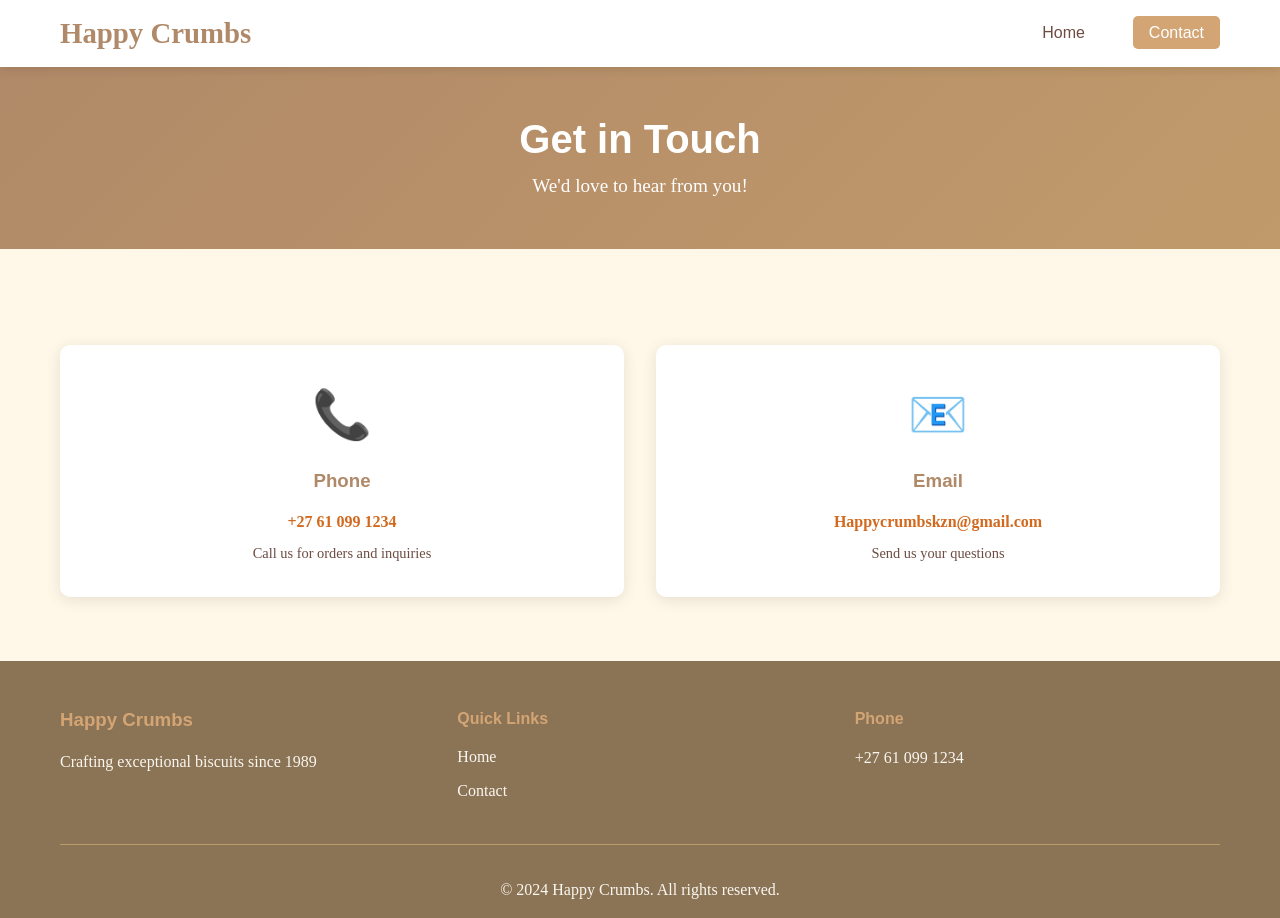
==== contact.html @ 93c15537 "Update website content and layout" ====
<!DOCTYPE html>
<html lang="en">
<head>
    <meta charset="UTF-8">
    <meta name="viewport" content="width=device-width, initial-scale=1.0">
    <meta name="description" content="Contact Happy Crumbs - Get in touch with us">
    <title>Contact - Happy Crumbs</title>
    <link rel="stylesheet" href="styles.css">
</head>
<body>
    <!-- Navigation -->
    <nav class="navbar">
        <div class="container">
            <div class="nav-brand">
                <h1>Happy Crumbs</h1>
            </div>
            <ul class="nav-menu">
                <li><a href="index.html">Home</a></li>
                <li><a href="contact.html" class="active">Contact</a></li>
            </ul>
        </div>
    </nav>

    <!-- Contact Hero -->
    <section class="page-hero">
        <div class="container">
            <h2>Get in Touch</h2>
            <p>We'd love to hear from you!</p>
        </div>
    </section>

    <!-- Contact Information -->
    <section class="contact-info">
        <div class="container">
            <div class="contact-grid">
                <!-- Phone -->
                <div class="contact-card">
                    <div class="contact-icon">📞</div>
                    <h3>Phone</h3>
                    <p><a href="tel:+27610991234">+27 61 099 1234</a></p>
                    <p class="contact-note">Call us for orders and inquiries</p>
                </div>
                
                <!-- Email -->
                <div class="contact-card">
                    <div class="contact-icon">📧</div>
                    <h3>Email</h3>
                    <p><a href="mailto:Happycrumbskzn@gmail.com">Happycrumbskzn@gmail.com</a></p>
                    <p class="contact-note">Send us your questions</p>
                </div>
            </div>
        </div>
    </section>

    <!-- Footer -->
    <footer class="footer">
        <div class="container">
            <div class="footer-content">
                <div class="footer-section">
                    <h3>Happy Crumbs</h3>
                    <p>Crafting exceptional biscuits since 1989</p>
                </div>
                <div class="footer-section">
                    <h4>Quick Links</h4>
                    <ul>
                        <li><a href="index.html">Home</a></li>
                        <li><a href="contact.html">Contact</a></li>
                    </ul>
                </div>
                <div class="footer-section">
                    <h4>Phone</h4>
                    <p>+27 61 099 1234</p>
                </div>
            </div>
            <div class="footer-bottom">
                <p>&copy; 2024 Happy Crumbs. All rights reserved.</p>
            </div>
        </div>
    </footer>
</body>
</html>
---- styles.css ----
/* ============================================
   CSS Variables - Bakery Theme Colors
   ============================================ */
:root {
    --cream: #FAF7F0;
    --off-white: #FFF8E8;
    --golden-brown: #D4A574;
    --wheat: #C19A6B;
    --bread-crust: #B08968;
    --dark-brown: #8B7355;
    --text-dark: #3E2723;
    --text-light: #6D4C41;
    --accent: #D2691E;
    --white: #FFFFFF;
    --shadow: rgba(0, 0, 0, 0.1);
    --shadow-hover: rgba(0, 0, 0, 0.15);
}

/* ============================================
   Reset & Base Styles
   ============================================ */
* {
    margin: 0;
    padding: 0;
    box-sizing: border-box;
}

body {
    font-family: 'Georgia', 'Times New Roman', serif;
    line-height: 1.6;
    color: var(--text-dark);
    background-color: var(--cream);
}

h1, h2, h3, h4, h5, h6 {
    font-family: 'Arial', 'Helvetica', sans-serif;
    font-weight: 600;
    line-height: 1.2;
    color: var(--text-dark);
}

a {
    text-decoration: none;
    color: var(--text-light);
    transition: color 0.3s ease;
}

a:hover {
    color: var(--accent);
}

img {
    max-width: 100%;
    height: auto;
    display: block;
}

.container {
    max-width: 1200px;
    margin: 0 auto;
    padding: 0 20px;
}

/* ============================================
   Navigation Bar
   ============================================ */
.navbar {
    background-color: var(--white);
    box-shadow: 0 2px 10px var(--shadow);
    position: sticky;
    top: 0;
    z-index: 1000;
}

.navbar .container {
    display: flex;
    justify-content: space-between;
    align-items: center;
    padding: 1rem 20px;
}

.nav-brand h1 {
    color: var(--bread-crust);
    font-size: 1.8rem;
    font-family: 'Georgia', serif;
}

.nav-menu {
    display: flex;
    list-style: none;
    gap: 2rem;
}

.nav-menu a {
    font-family: 'Arial', sans-serif;
    font-weight: 500;
    padding: 0.5rem 1rem;
    border-radius: 5px;
    transition: all 0.3s ease;
}

.nav-menu a:hover,
.nav-menu a.active {
    background-color: var(--golden-brown);
    color: var(--white);
}

/* ============================================
   Hero Section
   ============================================ */
.hero {
    background: linear-gradient(135deg, var(--wheat) 0%, var(--golden-brown) 100%);
    color: var(--white);
    padding: 5rem 0;
    text-align: center;
}

.hero-content h2 {
    font-size: 3rem;
    margin-bottom: 1rem;
    color: var(--white);
    text-shadow: 2px 2px 4px rgba(0, 0, 0, 0.3);
}

.hero-content p {
    font-size: 1.5rem;
    font-style: italic;
}

/* ============================================
   About Section
   ============================================ */
.about {
    padding: 4rem 0;
    background-color: var(--off-white);
}

.about h2 {
    text-align: center;
    font-size: 2.5rem;
    margin-bottom: 2rem;
    color: var(--bread-crust);
}

.about-content {
    max-width: 900px;
    margin: 0 auto;
}

.about-content p {
    font-size: 1.1rem;
    margin-bottom: 1.5rem;
    text-align: justify;
    color: var(--text-light);
}

/* ============================================
   Carousel Section
   ============================================ */
.carousel-section {
    padding: 4rem 0;
    background-color: var(--cream);
}

.carousel-section h2 {
    text-align: center;
    font-size: 2.5rem;
    margin-bottom: 2rem;
    color: var(--bread-crust);
}

.carousel-container {
    position: relative;
    max-width: 800px;
    margin: 0 auto;
    overflow: hidden;
    border-radius: 10px;
    box-shadow: 0 5px 20px var(--shadow);
}

.carousel {
    position: relative;
    width: 100%;
    height: 500px;
}

.carousel-slide {
    position: absolute;
    top: 0;
    left: 0;
    width: 100%;
    height: 100%;
    opacity: 0;
    transition: opacity 0.5s ease-in-out;
}

.carousel-slide.active {
    opacity: 1;
}

.carousel-slide img {
    width: 100%;
    height: 100%;
    object-fit: cover;
}

.carousel-caption {
    position: absolute;
    bottom: 0;
    left: 0;
    right: 0;
    background: linear-gradient(to top, rgba(0, 0, 0, 0.7), transparent);
    color: var(--white);
    padding: 2rem;
    font-size: 1.5rem;
    text-align: center;
}

.carousel-control {
    position: absolute;
    top: 50%;
    transform: translateY(-50%);
    background-color: rgba(255, 255, 255, 0.8);
    border: none;
    color: var(--text-dark);
    font-size: 2rem;
    width: 50px;
    height: 50px;
    border-radius: 50%;
    cursor: pointer;
    transition: all 0.3s ease;
    z-index: 10;
}

.carousel-control:hover {
    background-color: var(--golden-brown);
    color: var(--white);
}

.carousel-control.prev {
    left: 20px;
}

.carousel-control.next {
    right: 20px;
}

.carousel-indicators {
    position: absolute;
    bottom: 20px;
    left: 50%;
    transform: translateX(-50%);
    display: flex;
    gap: 10px;
    z-index: 10;
}

.indicator {
    width: 12px;
    height: 12px;
    border-radius: 50%;
    border: 2px solid var(--white);
    background-color: transparent;
    cursor: pointer;
    transition: all 0.3s ease;
}

.indicator.active,
.indicator:hover {
    background-color: var(--white);
}

/* ============================================
   Contact Page Styles
   ============================================ */
.page-hero {
    background: linear-gradient(135deg, var(--bread-crust) 0%, var(--wheat) 100%);
    color: var(--white);
    padding: 3rem 0;
    text-align: center;
}

.page-hero h2 {
    font-size: 2.5rem;
    margin-bottom: 0.5rem;
    color: var(--white);
}

.page-hero p {
    font-size: 1.2rem;
}

.contact-info {
    padding: 4rem 0;
    background-color: var(--off-white);
}

.contact-grid {
    display: grid;
    grid-template-columns: repeat(auto-fit, minmax(250px, 1fr));
    gap: 2rem;
    margin-top: 2rem;
}

.contact-card {
    background-color: var(--white);
    padding: 2rem;
    border-radius: 10px;
    text-align: center;
    box-shadow: 0 3px 15px var(--shadow);
    transition: transform 0.3s ease, box-shadow 0.3s ease;
}

.contact-card:hover {
    transform: translateY(-5px);
    box-shadow: 0 5px 20px var(--shadow-hover);
}

.contact-icon {
    font-size: 3rem;
    margin-bottom: 1rem;
}

.contact-card h3 {
    color: var(--bread-crust);
    margin-bottom: 1rem;
}

.contact-card a {
    color: var(--accent);
    font-weight: 600;
}

.contact-note {
    font-size: 0.9rem;
    color: var(--text-light);
    margin-top: 0.5rem;
}

/* Business Hours */
.business-hours {
    padding: 4rem 0;
    background-color: var(--cream);
}

.business-hours h2 {
    text-align: center;
    font-size: 2.5rem;
    margin-bottom: 2rem;
    color: var(--bread-crust);
}

.hours-content {
    max-width: 800px;
    margin: 0 auto;
    display: grid;
    grid-template-columns: 1fr 1fr;
    gap: 3rem;
}

.hours-table {
    background-color: var(--white);
    padding: 2rem;
    border-radius: 10px;
    box-shadow: 0 3px 15px var(--shadow);
}

.hours-row {
    display: flex;
    justify-content: space-between;
    padding: 1rem 0;
    border-bottom: 1px solid var(--cream);
}

.hours-row:last-child {
    border-bottom: none;
}

.day {
    font-weight: 600;
    color: var(--text-dark);
}

.time {
    color: var(--accent);
    font-weight: 500;
}

.hours-note {
    background-color: var(--off-white);
    padding: 2rem;
    border-radius: 10px;
    border-left: 4px solid var(--golden-brown);
}

.hours-note p {
    margin-bottom: 0.5rem;
    color: var(--text-light);
}

/* ============================================
   Footer
   ============================================ */
.footer {
    background-color: var(--dark-brown);
    color: var(--cream);
    padding: 3rem 0 1rem;
}

.footer-content {
    display: grid;
    grid-template-columns: repeat(auto-fit, minmax(250px, 1fr));
    gap: 2rem;
    margin-bottom: 2rem;
}

.footer-section h3,
.footer-section h4 {
    color: var(--golden-brown);
    margin-bottom: 1rem;
}

.footer-section p {
    line-height: 1.8;
}

.footer-section ul {
    list-style: none;
}

.footer-section ul li {
    margin-bottom: 0.5rem;
}

.footer-section a {
    color: var(--cream);
}

.footer-section a:hover {
    color: var(--golden-brown);
}

.footer-bottom {
    text-align: center;
    padding-top: 2rem;
    border-top: 1px solid var(--wheat);
}

/* ============================================
   Responsive Design
   ============================================ */
@media (max-width: 768px) {
    .nav-menu {
        gap: 1rem;
    }

    .nav-brand h1 {
        font-size: 1.4rem;
    }

    .hero-content h2 {
        font-size: 2rem;
    }

    .hero-content p {
        font-size: 1.2rem;
    }

    .about h2,
    .carousel-section h2,
    .page-hero h2,
    .business-hours h2 {
        font-size: 2rem;
    }

    .carousel {
        height: 300px;
    }

    .carousel-caption {
        font-size: 1.2rem;
        padding: 1rem;
    }

    .carousel-control {
        width: 40px;
        height: 40px;
        font-size: 1.5rem;
    }

    .carousel-control.prev {
        left: 10px;
    }

    .carousel-control.next {
        right: 10px;
    }

    .hours-content {
        grid-template-columns: 1fr;
        gap: 2rem;
    }

    .contact-grid {
        grid-template-columns: 1fr;
    }
}

@media (max-width: 480px) {
    .navbar .container {
        flex-direction: column;
        gap: 1rem;
    }

    .nav-menu {
        width: 100%;
        justify-content: center;
    }

    .hero {
        padding: 3rem 0;
    }

    .about-content p {
        text-align: left;
    }
}
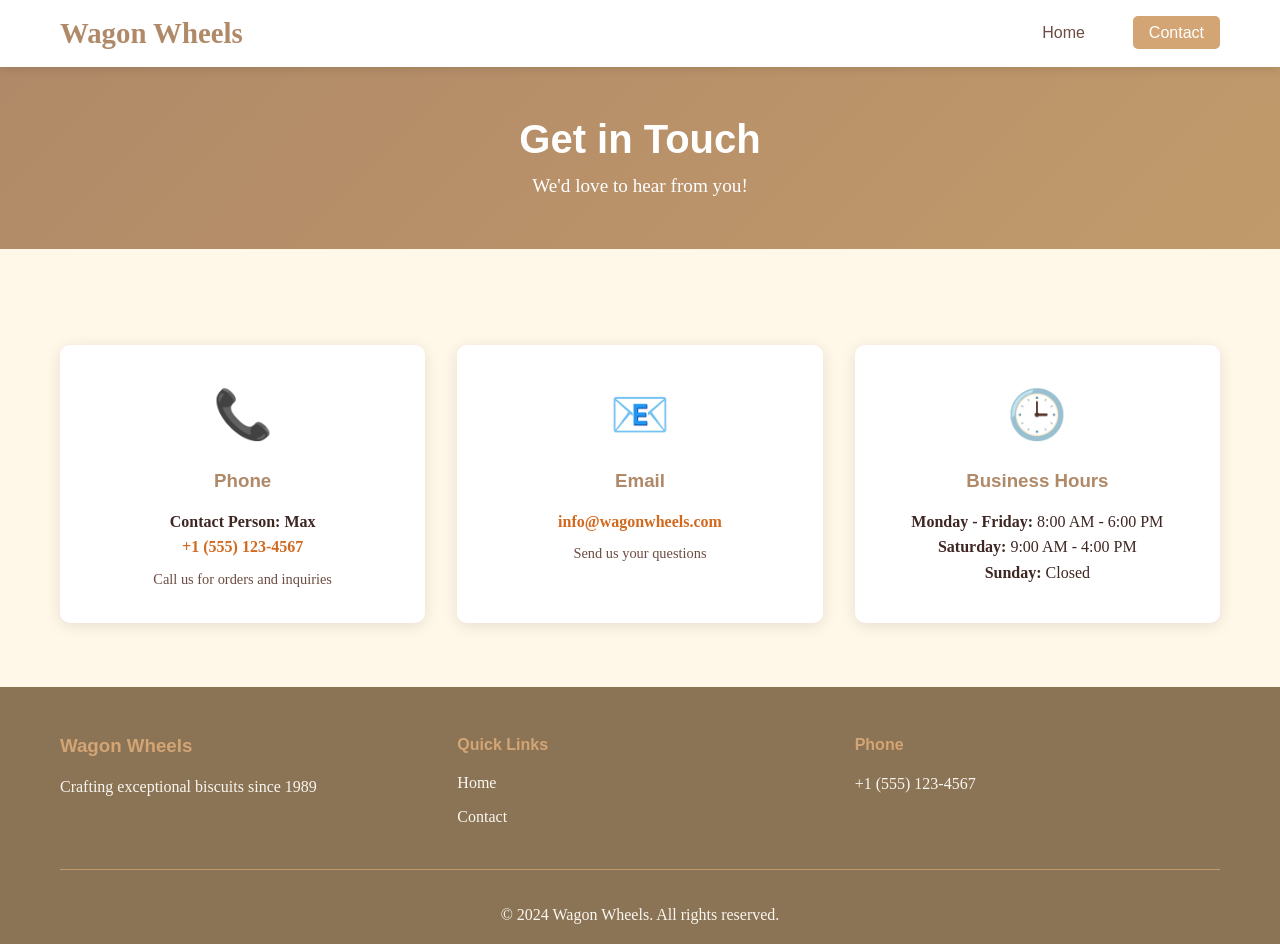
==== commit 4356b89f: "Update brand name to Wagon Wheels and update contact information Co-authored-by: TimmyGov <245004118" ====
--- a/contact.html
+++ b/contact.html
@@ -3,8 +3,8 @@
 <head>
     <meta charset="UTF-8">
     <meta name="viewport" content="width=device-width, initial-scale=1.0">
-    <meta name="description" content="Contact Happy Crumbs - Get in touch with us">
-    <title>Contact - Happy Crumbs</title>
+    <meta name="description" content="Contact Wagon Wheels - Get in touch with us">
+    <title>Contact - Wagon Wheels</title>
     <link rel="stylesheet" href="styles.css">
 </head>
 <body>
@@ -12,7 +12,7 @@
     <nav class="navbar">
         <div class="container">
             <div class="nav-brand">
-                <h1>Happy Crumbs</h1>
+                <h1>Wagon Wheels</h1>
             </div>
             <ul class="nav-menu">
                 <li><a href="index.html">Home</a></li>
@@ -33,11 +33,12 @@
     <section class="contact-info">
         <div class="container">
             <div class="contact-grid">
-                <!-- Phone -->
+                <!-- Phone - Contact Person: Max -->
                 <div class="contact-card">
                     <div class="contact-icon">📞</div>
                     <h3>Phone</h3>
-                    <p><a href="tel:+27610991234">+27 61 099 1234</a></p>
+                    <p><strong>Contact Person: Max</strong></p>
+                    <p><a href="tel:+15551234567">+1 (555) 123-4567</a></p>
                     <p class="contact-note">Call us for orders and inquiries</p>
                 </div>
                 
@@ -45,8 +46,17 @@
                 <div class="contact-card">
                     <div class="contact-icon">📧</div>
                     <h3>Email</h3>
-                    <p><a href="mailto:Happycrumbskzn@gmail.com">Happycrumbskzn@gmail.com</a></p>
+                    <p><a href="mailto:info@wagonwheels.com">info@wagonwheels.com</a></p>
                     <p class="contact-note">Send us your questions</p>
+                </div>
+                
+                <!-- Business Hours -->
+                <div class="contact-card">
+                    <div class="contact-icon">🕒</div>
+                    <h3>Business Hours</h3>
+                    <p><strong>Monday - Friday:</strong> 8:00 AM - 6:00 PM</p>
+                    <p><strong>Saturday:</strong> 9:00 AM - 4:00 PM</p>
+                    <p><strong>Sunday:</strong> Closed</p>
                 </div>
             </div>
         </div>
@@ -57,7 +67,7 @@
         <div class="container">
             <div class="footer-content">
                 <div class="footer-section">
-                    <h3>Happy Crumbs</h3>
+                    <h3>Wagon Wheels</h3>
                     <p>Crafting exceptional biscuits since 1989</p>
                 </div>
                 <div class="footer-section">
@@ -69,11 +79,11 @@
                 </div>
                 <div class="footer-section">
                     <h4>Phone</h4>
-                    <p>+27 61 099 1234</p>
+                    <p>+1 (555) 123-4567</p>
                 </div>
             </div>
             <div class="footer-bottom">
-                <p>&copy; 2024 Happy Crumbs. All rights reserved.</p>
+                <p>&copy; 2024 Wagon Wheels. All rights reserved.</p>
             </div>
         </div>
     </footer>
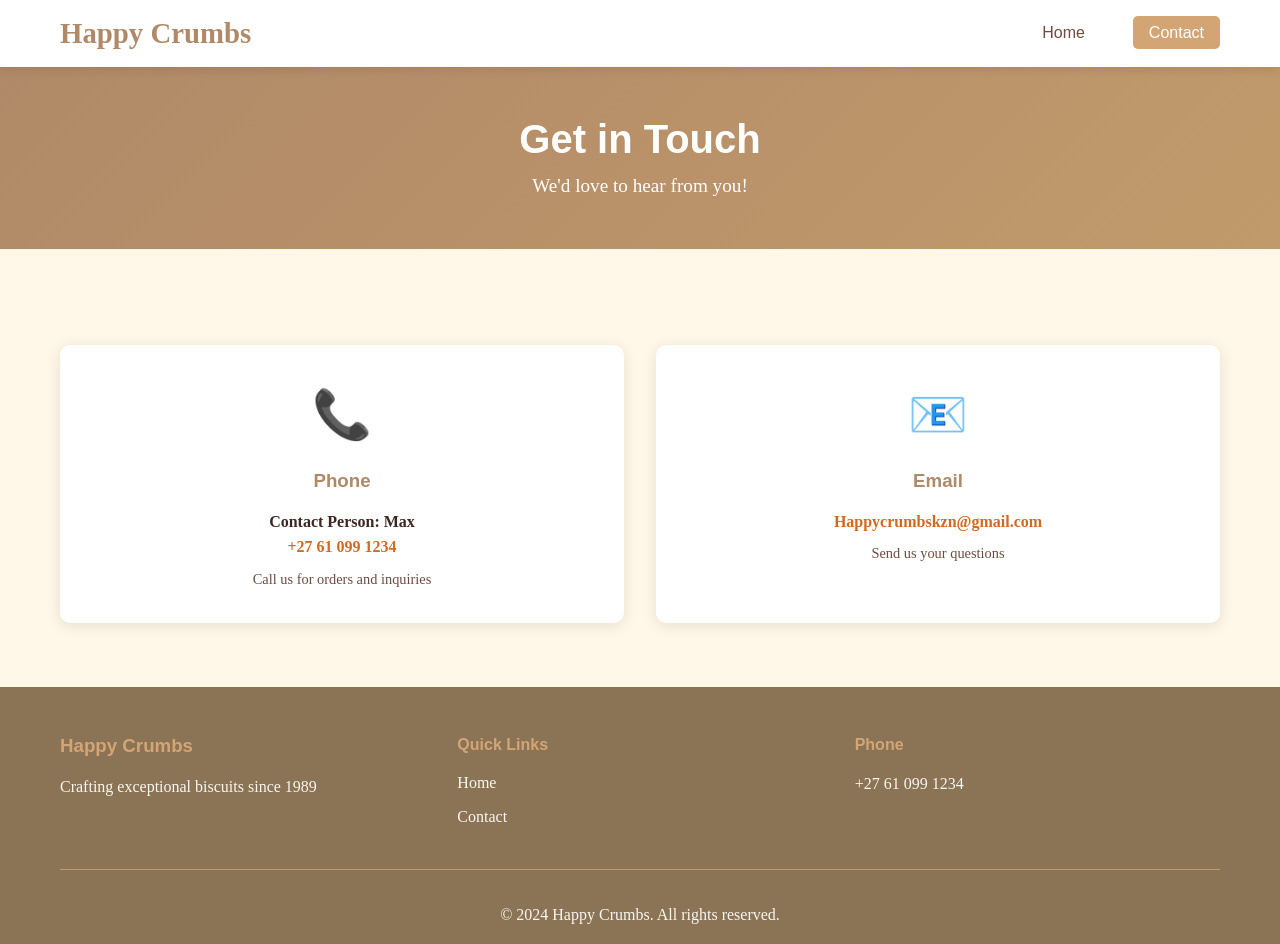
==== commit d503f031: "Added contact name" ====
--- a/contact.html
+++ b/contact.html
@@ -3,8 +3,8 @@
 <head>
     <meta charset="UTF-8">
     <meta name="viewport" content="width=device-width, initial-scale=1.0">
-    <meta name="description" content="Contact Wagon Wheels - Get in touch with us">
-    <title>Contact - Wagon Wheels</title>
+    <meta name="description" content="Contact Happy Crumbs - Get in touch with us">
+    <title>Contact - Happy Crumbs</title>
     <link rel="stylesheet" href="styles.css">
 </head>
 <body>
@@ -12,7 +12,7 @@
     <nav class="navbar">
         <div class="container">
             <div class="nav-brand">
-                <h1>Wagon Wheels</h1>
+                <h1>Happy Crumbs</h1>
             </div>
             <ul class="nav-menu">
                 <li><a href="index.html">Home</a></li>
@@ -33,12 +33,12 @@
     <section class="contact-info">
         <div class="container">
             <div class="contact-grid">
-                <!-- Phone - Contact Person: Max -->
+                <!-- Phone -->
                 <div class="contact-card">
                     <div class="contact-icon">📞</div>
                     <h3>Phone</h3>
                     <p><strong>Contact Person: Max</strong></p>
-                    <p><a href="tel:+15551234567">+1 (555) 123-4567</a></p>
+                    <p><a href="tel:+27610991234">+27 61 099 1234</a></p>
                     <p class="contact-note">Call us for orders and inquiries</p>
                 </div>
                 
@@ -46,17 +46,8 @@
                 <div class="contact-card">
                     <div class="contact-icon">📧</div>
                     <h3>Email</h3>
-                    <p><a href="mailto:info@wagonwheels.com">info@wagonwheels.com</a></p>
+                    <p><a href="mailto:Happycrumbskzn@gmail.com">Happycrumbskzn@gmail.com</a></p>
                     <p class="contact-note">Send us your questions</p>
-                </div>
-                
-                <!-- Business Hours -->
-                <div class="contact-card">
-                    <div class="contact-icon">🕒</div>
-                    <h3>Business Hours</h3>
-                    <p><strong>Monday - Friday:</strong> 8:00 AM - 6:00 PM</p>
-                    <p><strong>Saturday:</strong> 9:00 AM - 4:00 PM</p>
-                    <p><strong>Sunday:</strong> Closed</p>
                 </div>
             </div>
         </div>
@@ -67,7 +58,7 @@
         <div class="container">
             <div class="footer-content">
                 <div class="footer-section">
-                    <h3>Wagon Wheels</h3>
+                    <h3>Happy Crumbs</h3>
                     <p>Crafting exceptional biscuits since 1989</p>
                 </div>
                 <div class="footer-section">
@@ -79,11 +70,11 @@
                 </div>
                 <div class="footer-section">
                     <h4>Phone</h4>
-                    <p>+1 (555) 123-4567</p>
+                    <p>+27 61 099 1234</p>
                 </div>
             </div>
             <div class="footer-bottom">
-                <p>&copy; 2024 Wagon Wheels. All rights reserved.</p>
+                <p>&copy; 2024 Happy Crumbs. All rights reserved.</p>
             </div>
         </div>
     </footer>
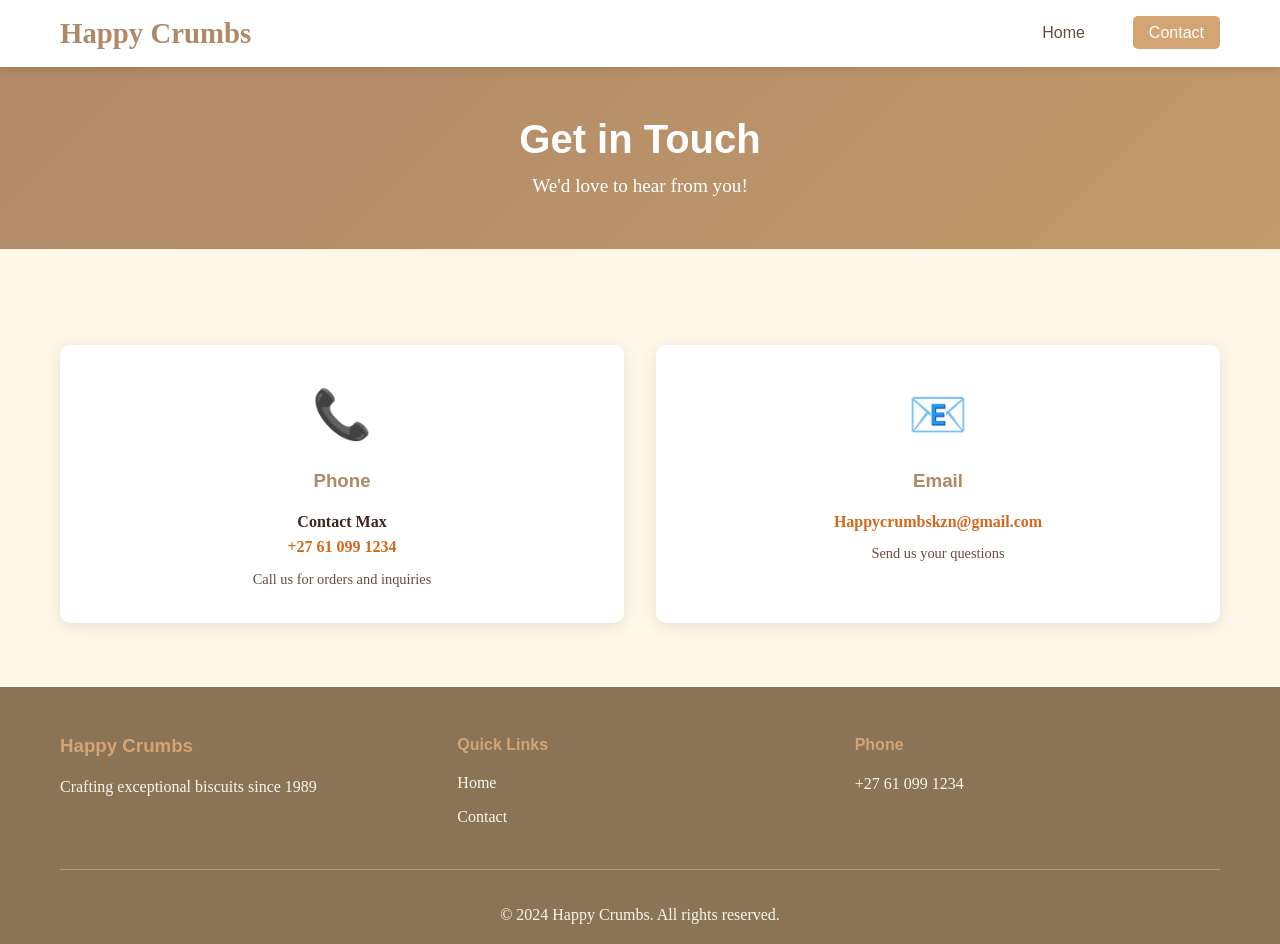
==== commit eea3412d: "Updated contact paragraph" ====
--- a/contact.html
+++ b/contact.html
@@ -37,7 +37,7 @@
                 <div class="contact-card">
                     <div class="contact-icon">📞</div>
                     <h3>Phone</h3>
-                    <p><strong>Contact Person: Max</strong></p>
+                    <p><strong>Contact Max</strong></p>
                     <p><a href="tel:+27610991234">+27 61 099 1234</a></p>
                     <p class="contact-note">Call us for orders and inquiries</p>
                 </div>
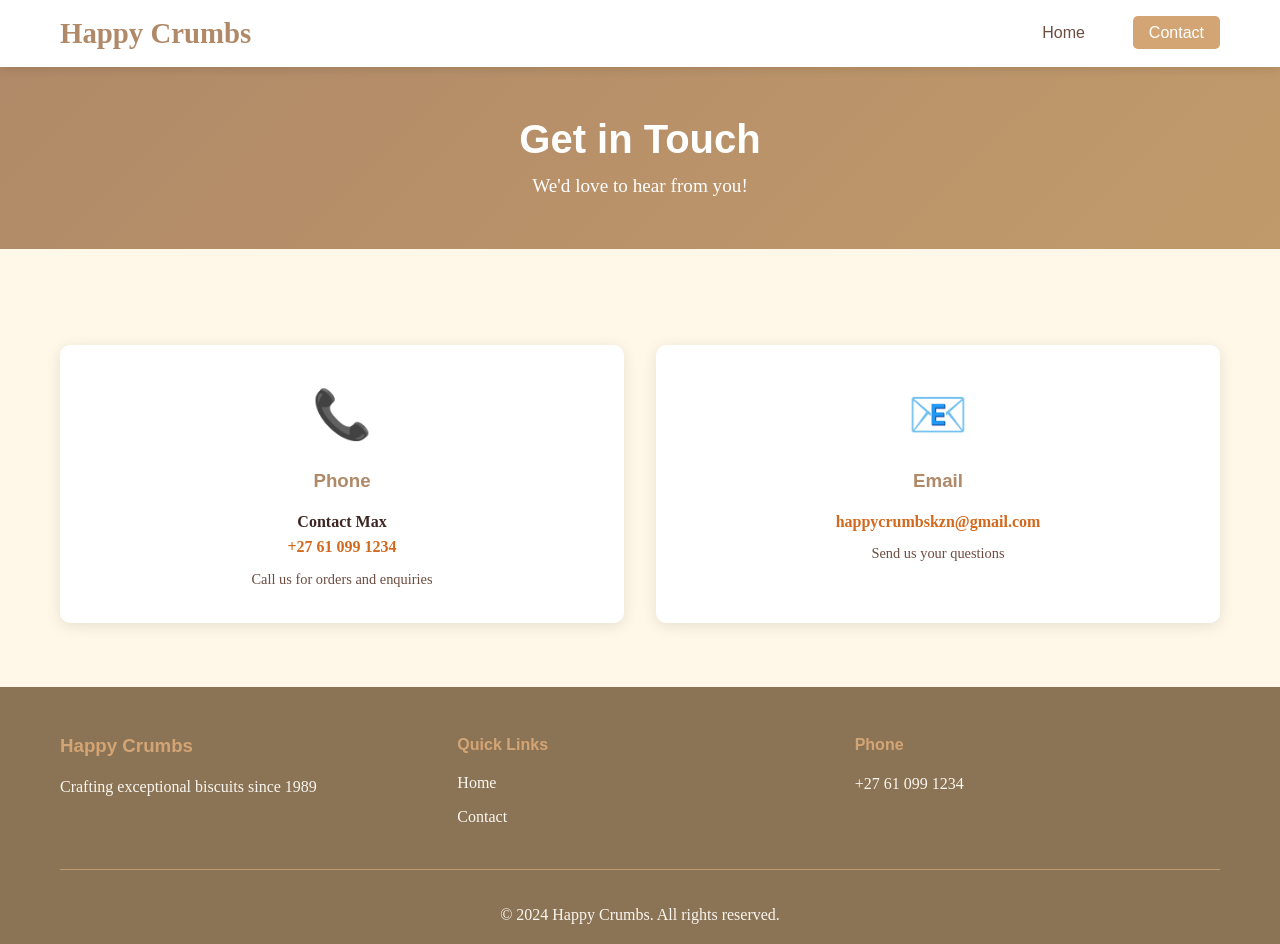
==== commit 8fcae84a: "Updated email and spelling" ====
--- a/contact.html
+++ b/contact.html
@@ -39,14 +39,14 @@
                     <h3>Phone</h3>
                     <p><strong>Contact Max</strong></p>
                     <p><a href="tel:+27610991234">+27 61 099 1234</a></p>
-                    <p class="contact-note">Call us for orders and inquiries</p>
+                    <p class="contact-note">Call us for orders and enquiries</p>
                 </div>
                 
                 <!-- Email -->
                 <div class="contact-card">
                     <div class="contact-icon">📧</div>
                     <h3>Email</h3>
-                    <p><a href="mailto:Happycrumbskzn@gmail.com">Happycrumbskzn@gmail.com</a></p>
+                    <p><a href="mailto:Happycrumbskzn@gmail.com">happycrumbskzn@gmail.com</a></p>
                     <p class="contact-note">Send us your questions</p>
                 </div>
             </div>
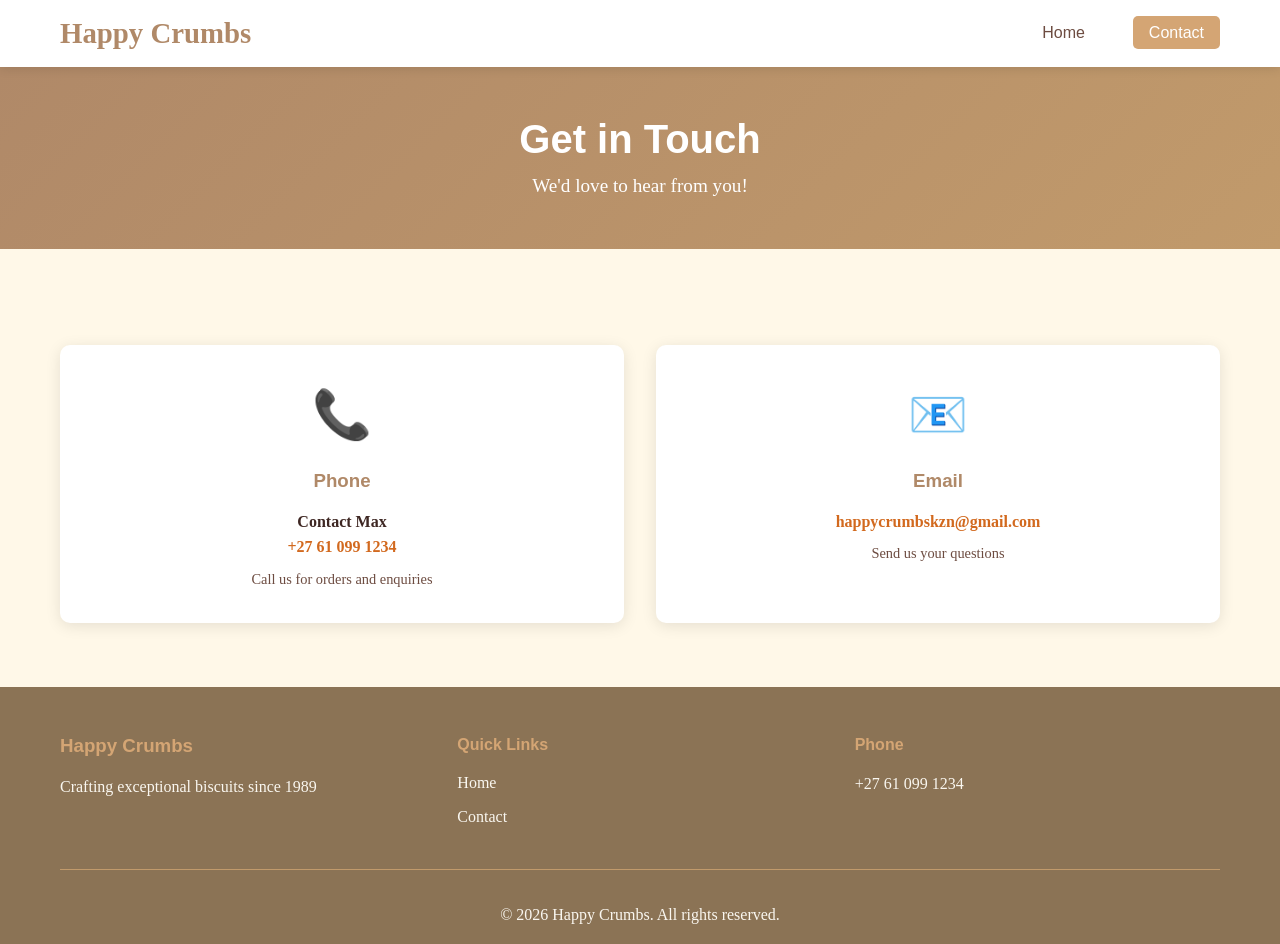
==== commit 26cb52df: "updated year" ====
--- a/contact.html
+++ b/contact.html
@@ -74,7 +74,7 @@
                 </div>
             </div>
             <div class="footer-bottom">
-                <p>&copy; 2024 Happy Crumbs. All rights reserved.</p>
+                <p>&copy; 2026 Happy Crumbs. All rights reserved.</p>
             </div>
         </div>
     </footer>
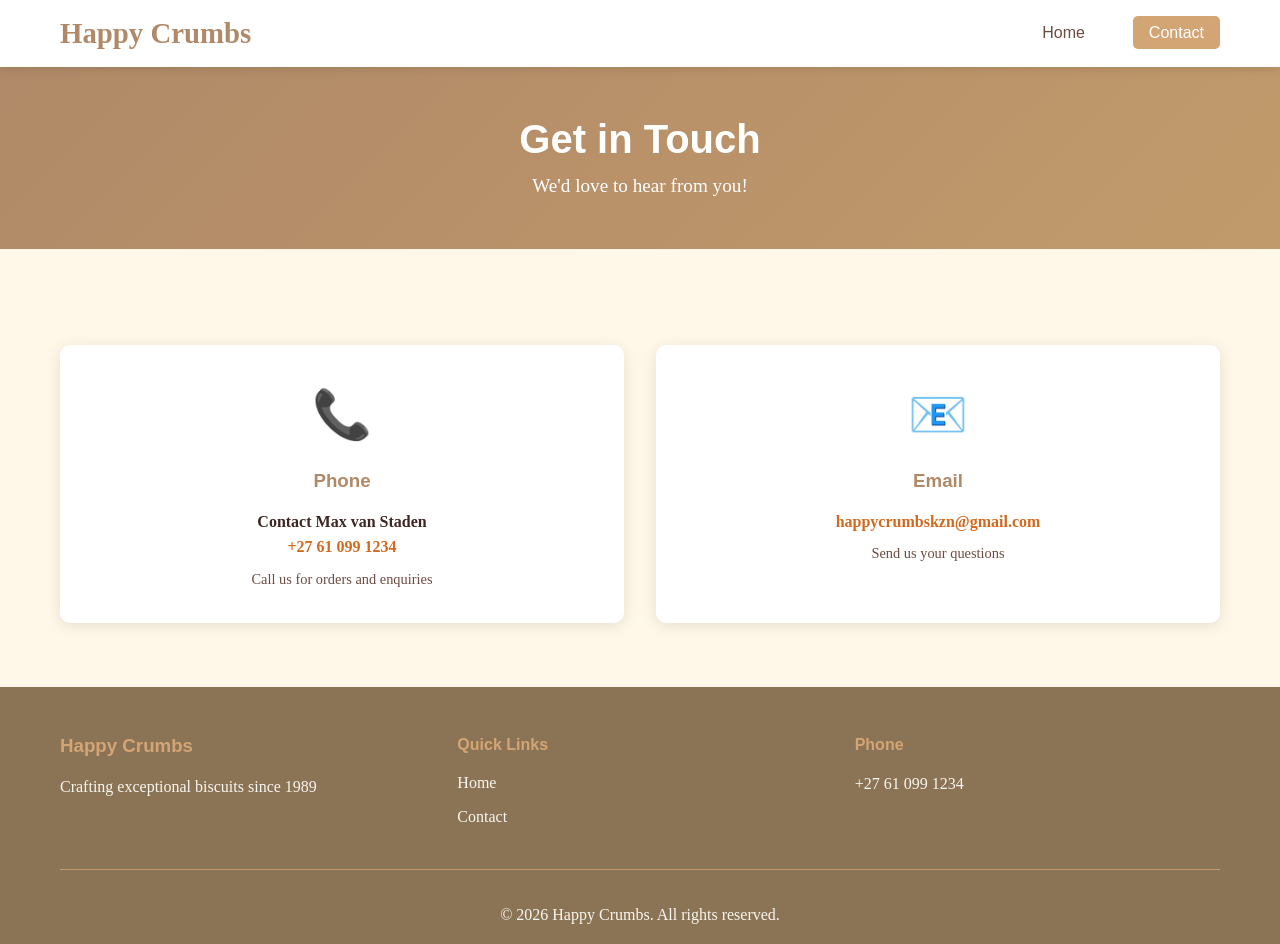
==== commit 55ece362: "updated contact name" ====
--- a/contact.html
+++ b/contact.html
@@ -37,7 +37,7 @@
                 <div class="contact-card">
                     <div class="contact-icon">📞</div>
                     <h3>Phone</h3>
-                    <p><strong>Contact Max</strong></p>
+                    <p><strong>Contact Max van Staden</strong></p>
                     <p><a href="tel:+27610991234">+27 61 099 1234</a></p>
                     <p class="contact-note">Call us for orders and enquiries</p>
                 </div>
